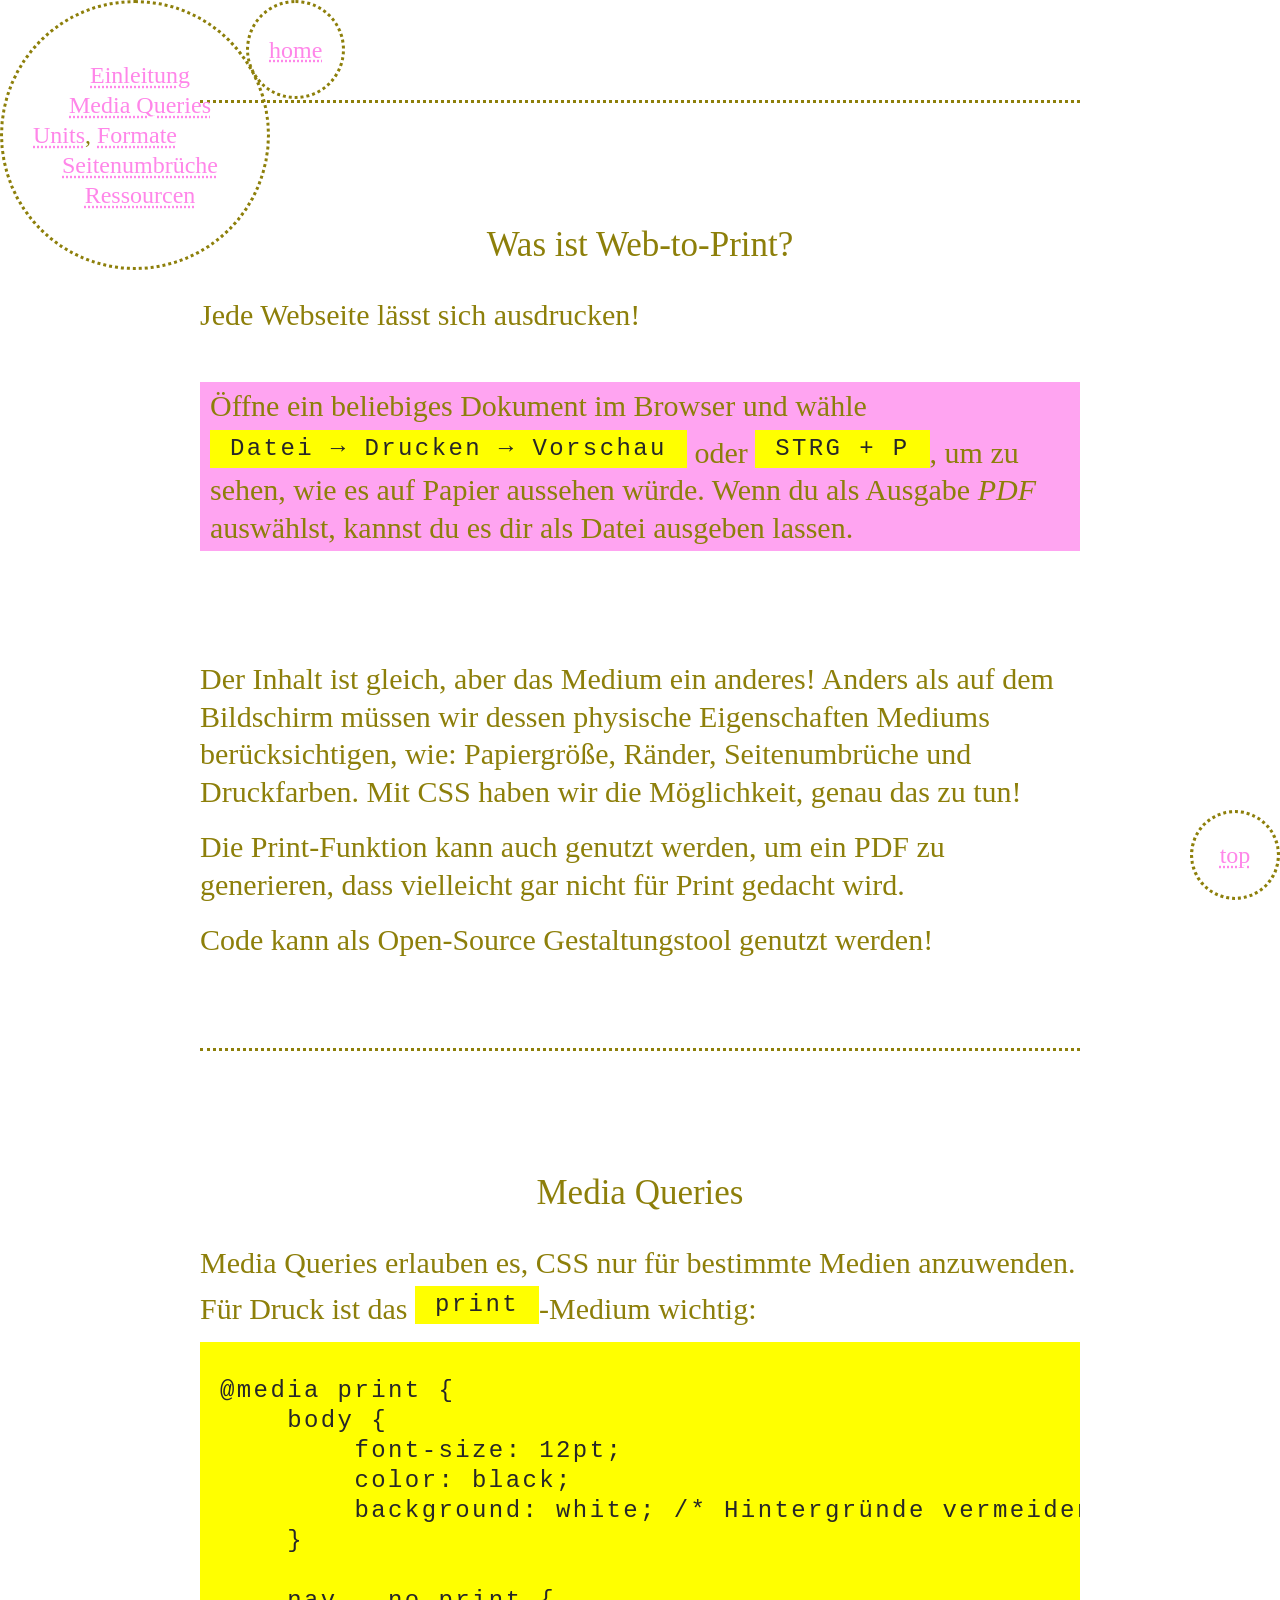
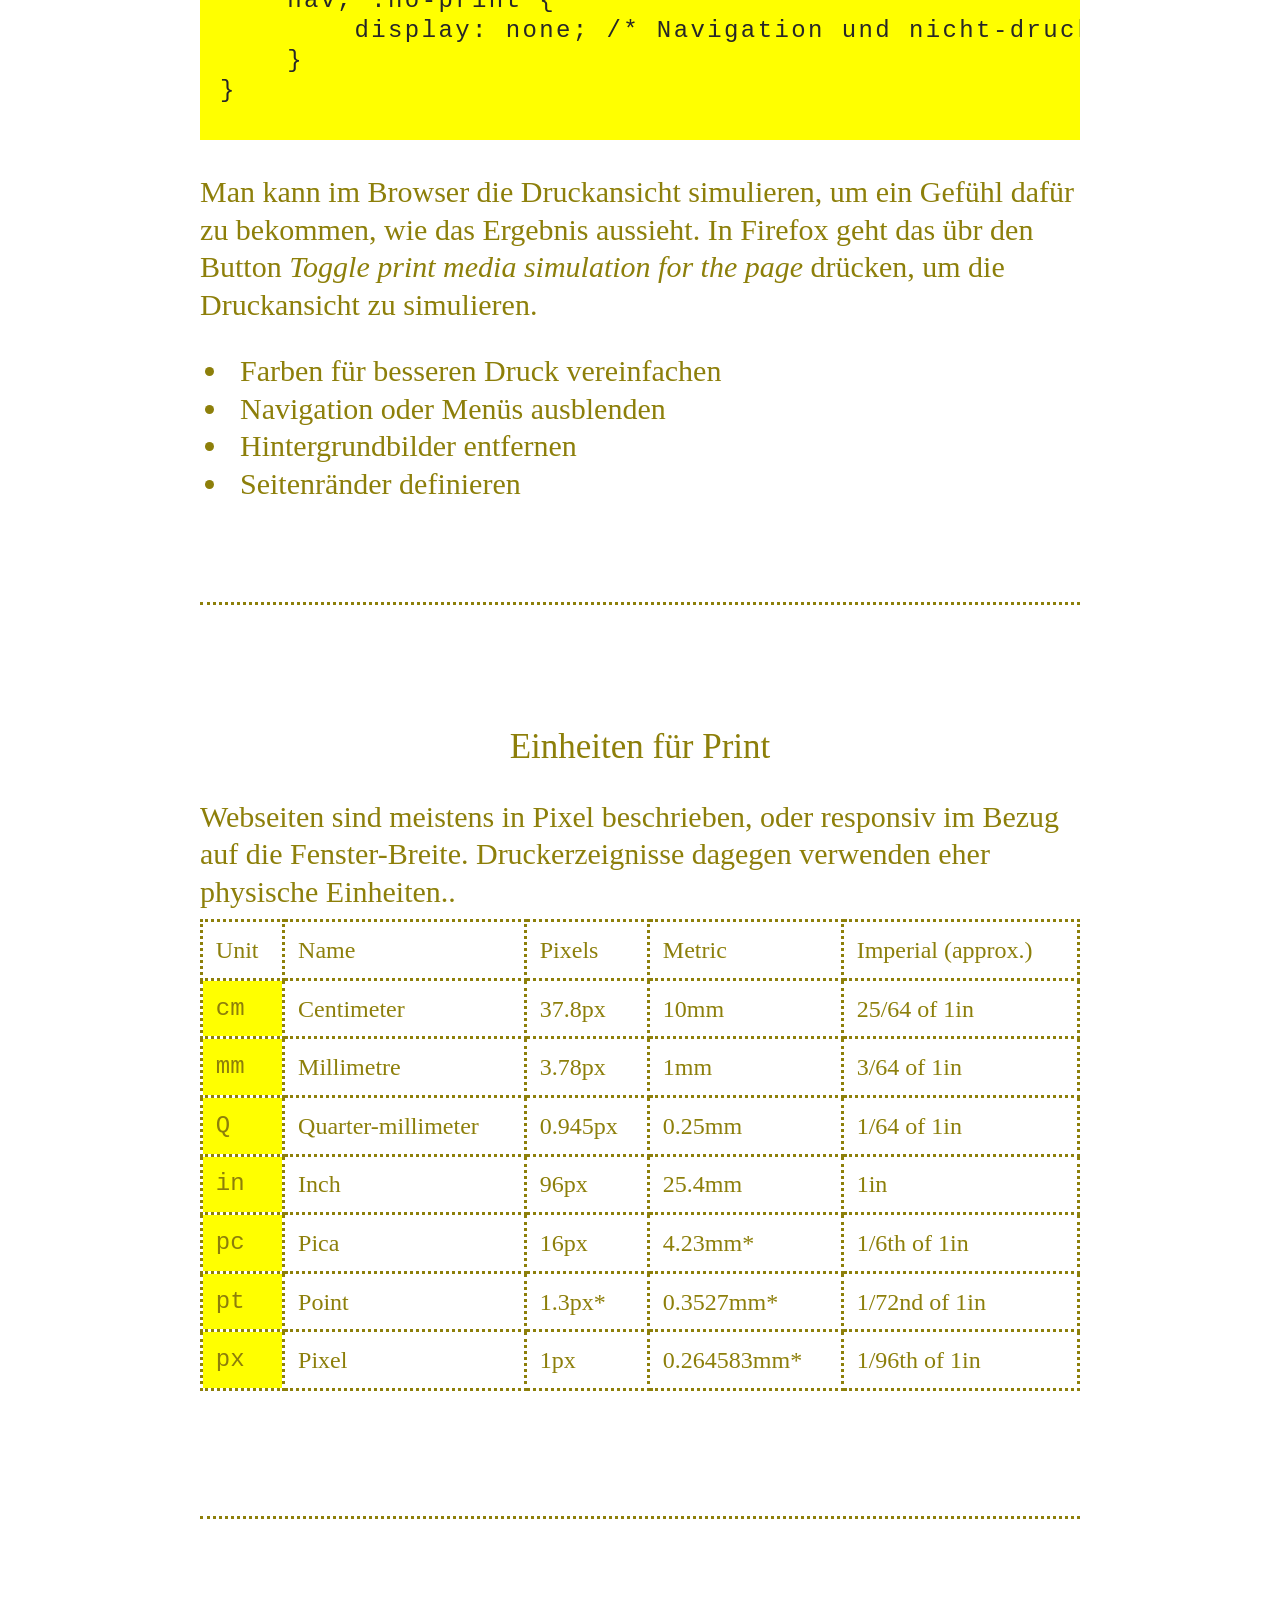
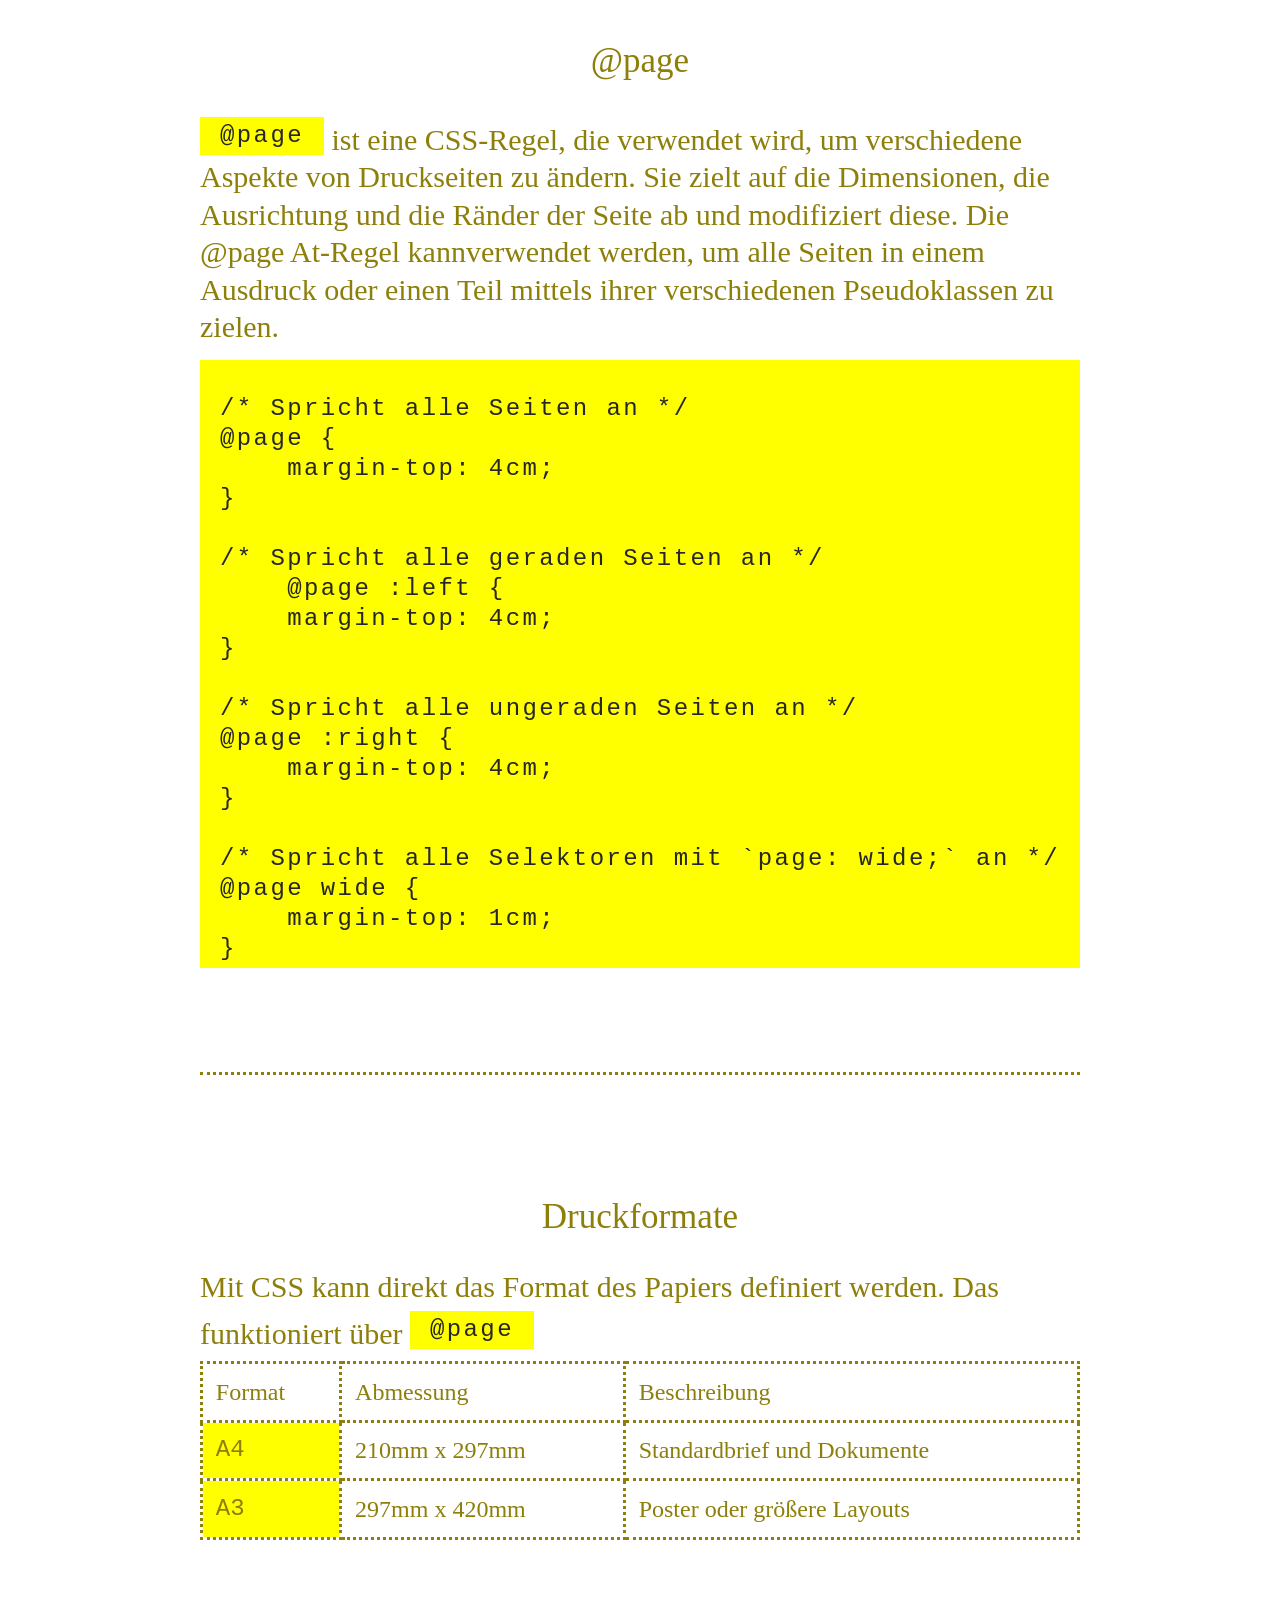
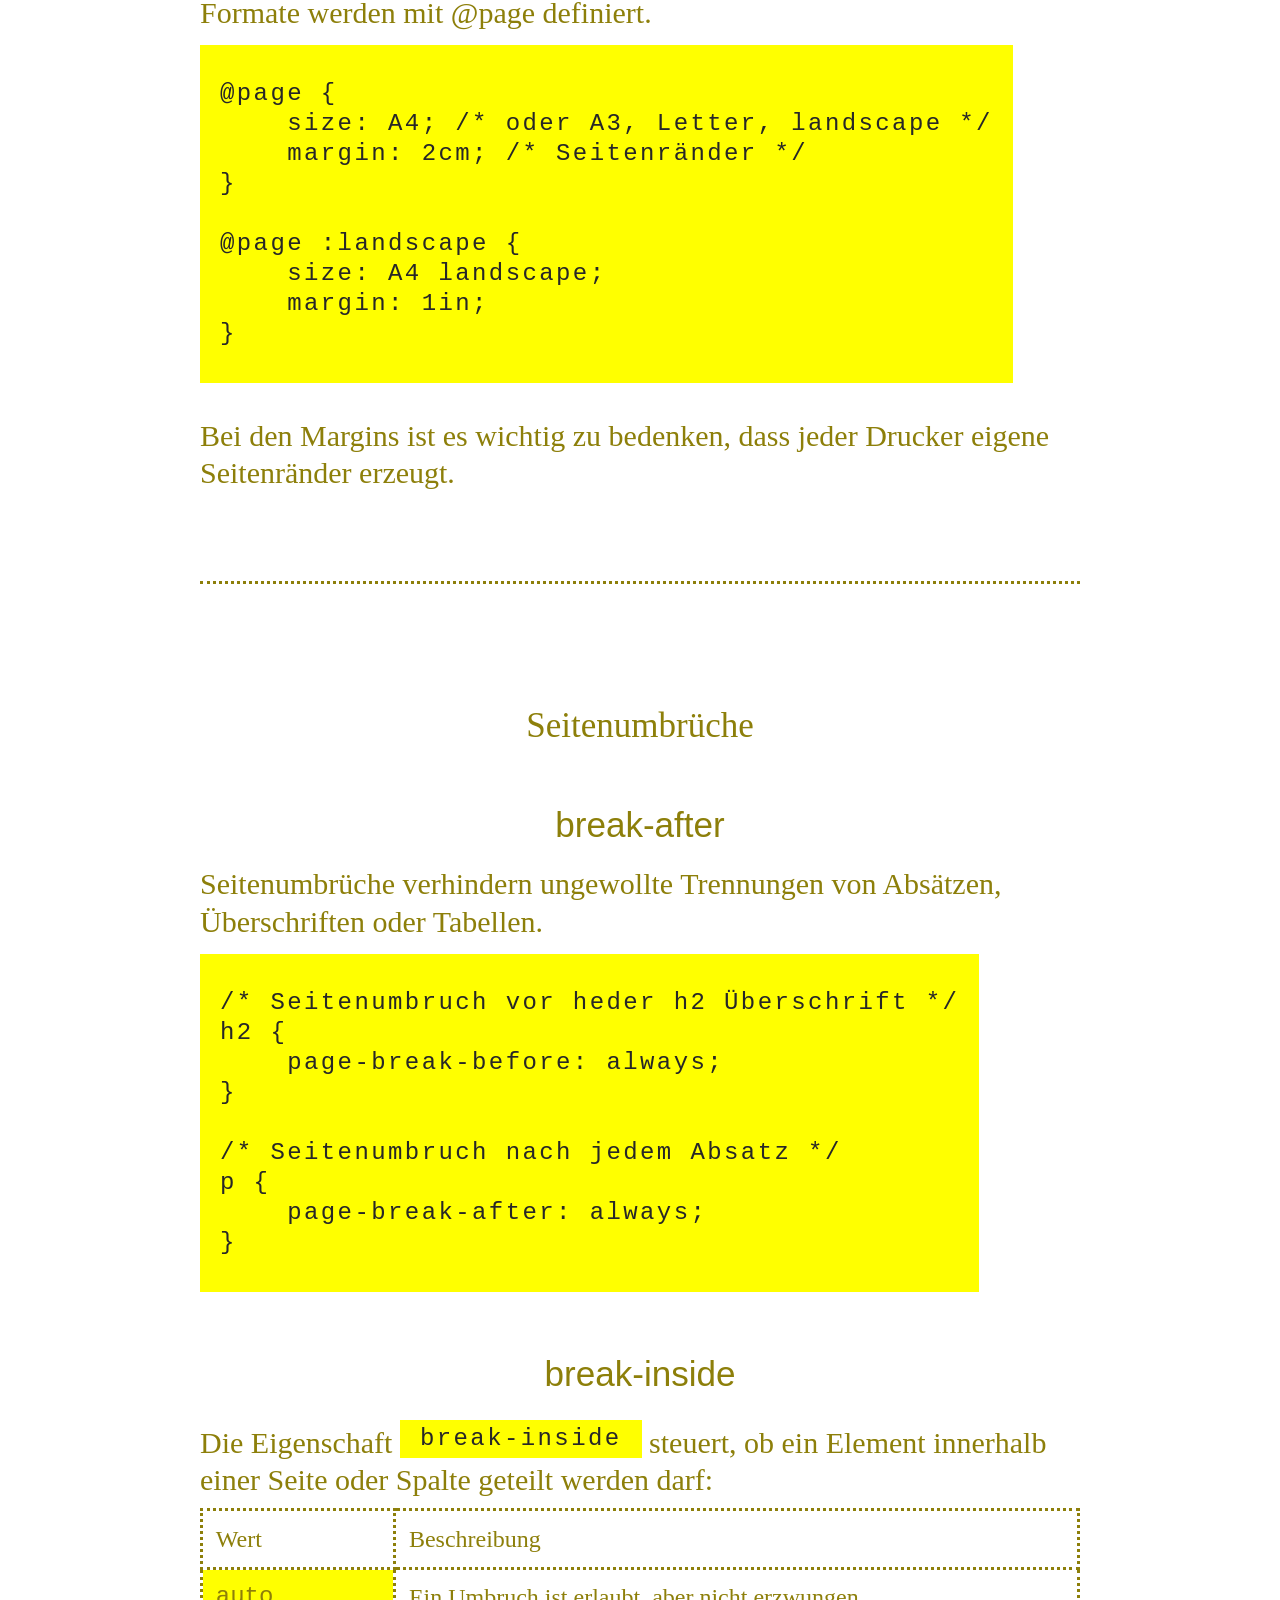
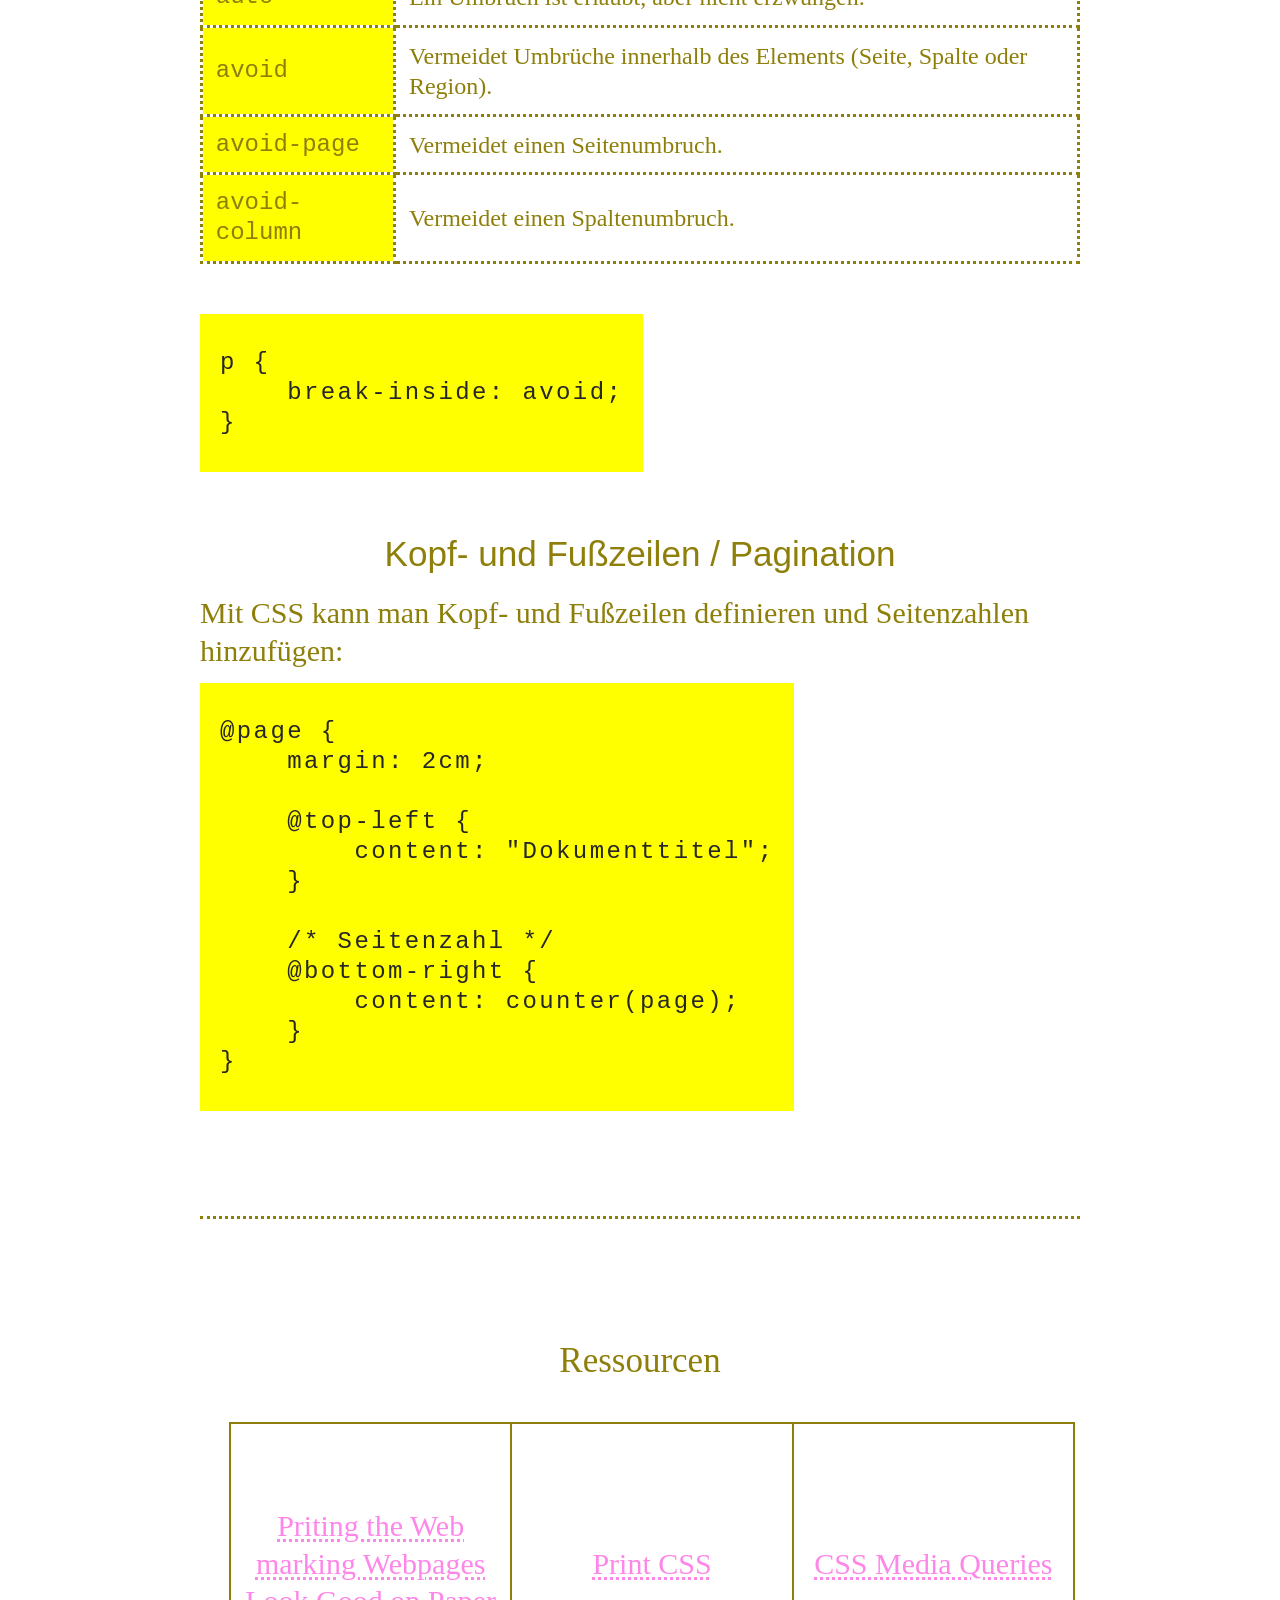
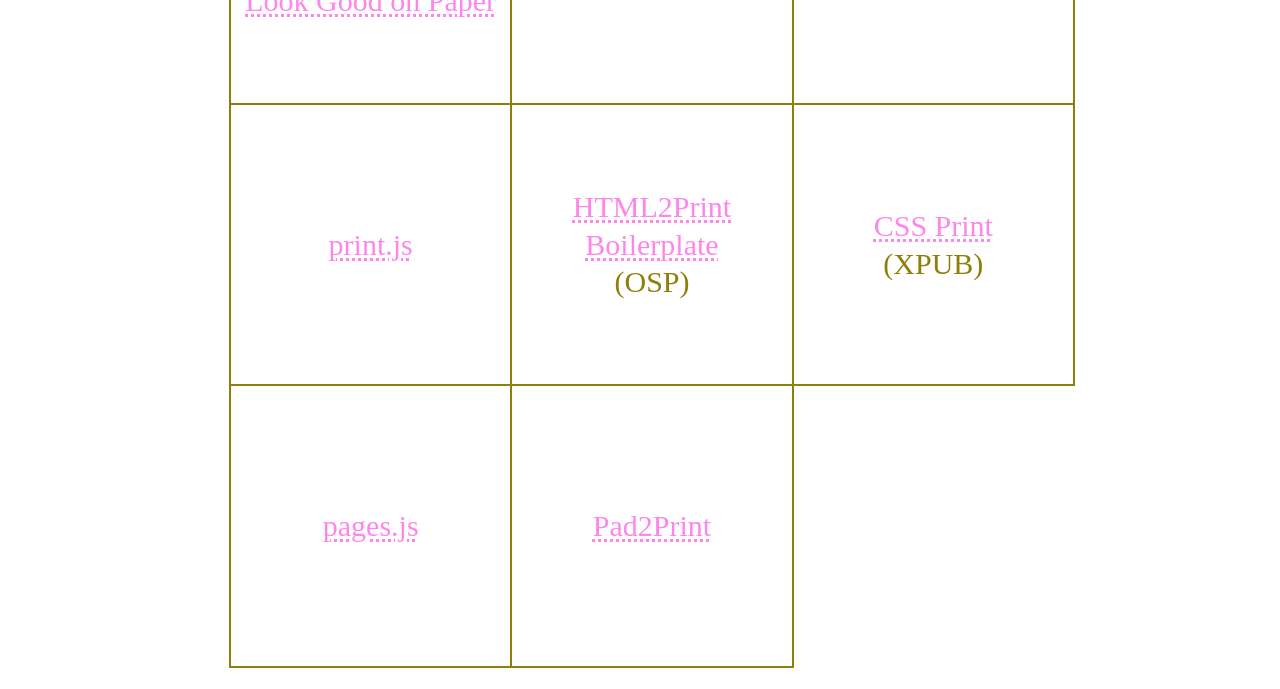
==== print.html @ 259f9be3 "update" ====
<!DOCTYPE html>
<html lang="en">

<head>
    <meta charset="UTF-8">
    <meta name="viewport" content="width=device-width, initial-scale=1.0">
    <link rel="stylesheet" href="reset.css">
    <link rel="stylesheet" href="style.css">
    <link rel="stylesheet" href="introductions.css">

    <title>Web-to-Print CSS</title>
</head>

<body>
    <nav>
        <ul>
            <li><a href="#einleitung">Einleitung</a></li>
            <li><a href="#media">Media Queries</a></li>
            <div><a href="#units">Units</a>, <a href="#formats">Formate</a></div></li>
            <li><a href="#breaks">Seitenumbrüche</a></li>
            <li><a href="#resources">Ressourcen</a></li>
        </ul>
    </nav>

    <a id="toplink" href="#top">top</a>
    <a id="homelink" href="./index.html">home</a>

    <main>

        <section id="einleitung">
            <h2>Was ist Web-to-Print?</h2>
            <p>Jede Webseite lässt sich ausdrucken!</p>
            
            <p class="task">Öffne ein beliebiges Dokument im Browser und wähle
                <code>Datei → Drucken → Vorschau</code> oder <code>STRG + P</code>, um zu sehen, wie es auf Papier aussehen würde. Wenn du als Ausgabe <i>PDF</i> auswählst, kannst du es dir als Datei ausgeben lassen.</p>

            <p>Der Inhalt ist gleich, aber das Medium ein anderes! Anders als auf dem Bildschirm müssen wir dessen physische Eigenschaften Mediums berücksichtigen, wie:
            Papiergröße, Ränder, Seitenumbrüche und Druckfarben. Mit CSS haben wir die Möglichkeit, genau das zu tun!</p>
            <p>Die Print-Funktion kann auch genutzt werden, um ein PDF zu generieren, dass vielleicht gar nicht für Print gedacht wird. </p>

            <p>Code kann als Open-Source Gestaltungstool genutzt werden!</p>

        </section>

        <section id="media">
            <h2>Media Queries</h2>
            <p>Media Queries erlauben es, CSS nur für bestimmte Medien anzuwenden. Für Druck ist das
                <code>print</code>-Medium wichtig:</p>

            <pre><code>
@media print {
    body {
        font-size: 12pt;
        color: black;
        background: white; /* Hintergründe vermeiden */
    }

    nav, .no-print {
        display: none; /* Navigation und nicht-druckbare Elemente ausblenden */
    }
}
            </code></pre>

            <p>Man kann im Browser die Druckansicht simulieren, um ein Gefühl dafür zu bekommen, wie das Ergebnis aussieht. In Firefox geht das übr den Button <i>Toggle print media simulation for the page</i> drücken, um die Druckansicht zu simulieren.</p>

            <ul>
                <li>Farben für besseren Druck vereinfachen</li>
                <li>Navigation oder Menüs ausblenden</li>
                <li>Hintergrundbilder entfernen</li>
                <li>Seitenränder definieren</li>
            </ul>
        </section>

        <section id="units">
            <h2>Einheiten für Print</h2>
            <p>Webseiten sind meistens in Pixel beschrieben, oder responsiv im Bezug auf die Fenster-Breite. Druckerzeignisse dagegen verwenden eher physische Einheiten..</p>
            <table>
                <thead>
                    <tr>
                        <th>Unit</th>
                        <th>Name</th>
                        <th>Pixels</th>
                        <th>Metric</th>
                        <th>Imperial (approx.)</th>
                    </tr>
                </thead>
                <tbody>
                    <tr>
                        <td>cm</td>
                        <td>Centimeter</td>
                        <td>37.8px</td>
                        <td>10mm</td>
                        <td>25/64 of 1in</td>
                    </tr>
                    <tr>
                        <td>mm</td>
                        <td>Millimetre</td>
                        <td>3.78px</td>
                        <td>1mm</td>
                        <td>3/64 of 1in</td>
                    </tr>
                    <tr>
                        <td>Q</td>
                        <td>Quarter-millimeter</td>
                        <td>0.945px</td>
                        <td>0.25mm</td>
                        <td>1/64 of 1in</td>
                    </tr>
                    <tr>
                        <td>in</td>
                        <td>Inch</td>
                        <td>96px</td>
                        <td>25.4mm</td>
                        <td>1in</td>
                    </tr>
                    <tr>
                        <td>pc</td>
                        <td>Pica</td>
                        <td>16px</td>
                        <td>4.23mm*</td>
                        <td>1/6th of 1in</td>
                    </tr>
                    <tr>
                        <td>pt</td>
                        <td>Point</td>
                        <td>1.3px*</td>
                        <td>0.3527mm*</td>
                        <td>1/72nd of 1in</td>
                    </tr>
                    <tr>
                        <td>px</td>
                        <td>Pixel</td>
                        <td>1px</td>
                        <td>0.264583mm*</td>
                        <td>1/96th of 1in</td>
                    </tr>
                </tbody>
            </table>
        </section>

        <section id="@page">
            <h2>@page</h2>
            <p> <code>@page</code> ist eine CSS-Regel, die verwendet wird, um verschiedene Aspekte von Druckseiten zu ändern. Sie zielt auf die Dimensionen, die Ausrichtung und die Ränder der Seite ab und modifiziert diese. Die @page At-Regel kannverwendet werden, um alle Seiten in einem Ausdruck oder einen Teil mittels ihrer verschiedenen Pseudoklassen zu zielen.</p>

<pre><code>
/* Spricht alle Seiten an */
@page {
    margin-top: 4cm;
}

/* Spricht alle geraden Seiten an */
    @page :left {
    margin-top: 4cm;
}

/* Spricht alle ungeraden Seiten an */
@page :right {
    margin-top: 4cm;
}

/* Spricht alle Selektoren mit `page: wide;` an */
@page wide {
    margin-top: 1cm;
}
</code></pre>

        </section>

        <section id="formats">
            <h2>Druckformate</h2>
            <p>Mit CSS kann direkt das Format des Papiers definiert werden. Das funktioniert über <code>@page</code></p>
            <table>
                <thead>
                    <tr>
                        <th>Format</th>
                        <th>Abmessung</th>
                        <th>Beschreibung</th>
                    </tr>
                </thead>
                <tbody>
                    <tr>
                        <td>A4</td>
                        <td>210mm x 297mm</td>
                        <td>Standardbrief und Dokumente</td>
                    </tr>
                    <tr>
                        <td>A3</td>
                        <td>297mm x 420mm</td>
                        <td>Poster oder größere Layouts</td>
                    </tr>
                </tbody>
            </table>

            <p>Formate werden mit @page definiert.</p>
            <pre><code>
@page {
    size: A4; /* oder A3, Letter, landscape */
    margin: 2cm; /* Seitenränder */
}

@page :landscape {
    size: A4 landscape;
    margin: 1in;
}
            </code></pre>

            <p>Bei den Margins ist es wichtig zu bedenken, dass jeder Drucker eigene Seitenränder erzeugt.</p>
        </section>

        <section id="breaks">
            <h2>Seitenumbrüche</h2>

            <h3>break-after</h3>
            <p>Seitenumbrüche verhindern ungewollte Trennungen von Absätzen, Überschriften oder Tabellen.</p>

            <pre><code>
/* Seitenumbruch vor heder h2 Überschrift */
h2 {
    page-break-before: always; 
}

/* Seitenumbruch nach jedem Absatz */
p {
    page-break-after: always;
}
            </code></pre>

            <h3>break-inside</h3>
            <p>Die Eigenschaft <code>break-inside</code> steuert, ob ein Element innerhalb einer Seite oder Spalte geteilt werden darf:</p>
            <table>
                <thead>
                    <tr>
                        <th>Wert</th>
                        <th>Beschreibung</th>
                    </tr>
                </thead>
                <tbody>
                    <tr>
                        <td>auto</td>
                        <td>Ein Umbruch ist erlaubt, aber nicht erzwungen.</td>
                    </tr>
                    <tr>
                        <td>avoid</td>
                        <td>Vermeidet Umbrüche innerhalb des Elements (Seite, Spalte oder Region).</td>
                    </tr>
                    <tr>
                        <td>avoid-page</td>
                        <td>Vermeidet einen Seitenumbruch.</td>
                    </tr>
                    <tr>
                        <td>avoid-column</td>
                        <td>Vermeidet einen Spaltenumbruch.</td>
                    </tr>
                </tbody>
            </table>

            <pre><code>
p {
    break-inside: avoid;
}
            </code></pre>

            
            <h3>Kopf- und Fußzeilen / Pagination</h3>
            <p>Mit CSS kann man Kopf- und Fußzeilen definieren und Seitenzahlen hinzufügen:</p>

            <pre><code>
@page {
    margin: 2cm;

    @top-left {
        content: "Dokumenttitel";
    }

    /* Seitenzahl */
    @bottom-right {
        content: counter(page); 
    }
}
            </code></pre>
        </section>

        <section class="material" id="resources">
            <h2>Ressourcen</h2>
            <ul>
                <li><a href="https://piccalil.li/blog/printing-the-web-making-webpages-look-good-on-paper/">Priting the Web marking
                            Webpages Look Good on Paper</a></li>
                <li><a href="https://wiki.selfhtml.org/wiki/Print-CSS">Print CSS</a></li>
                <li><a href="https://developer.mozilla.org/en-US/docs/Web/CSS/CSS_media_queries/Printing">CSS Media
                        Queries</a></li>
                <li><a href="https://printjs.crabbly.com/">print.js</a></li>
                <li><a href="https://osp.kitchen/tools/html2print/">HTML2Print Boilerplate</a>(OSP)</li>
                <li><a href="https://hub.xpub.nl/cerealbox/~imre/css-print/CSS_Print.html">CSS Print</a>(XPUB)</li>
                <li><a href="https://pagedjs.org/">pages.js</a></li>
                <li><a href="https://gitlab.com/Luuse/pad2print">Pad2Print</a></li>
            </ul>
        </section>
    </main>
</body>

</html>
---- style.css ----
@import './reset.css';

body {
  width: 100%;
  margin: 0;
  font-family: "Times Dot";
  color: var(--primary-color);
  background-color: rgb(255, 255, 255);
  display: flex;
  justify-content: center;
  flex-direction: column;
  align-items: center;
  flex-wrap: wrap;
  padding: 1rem;
  line-height: 1.25;
  font-size: 1.5rem;
  overflow-x: hidden;
}

::-moz-selection { /* Code for Firefox */
  color: white;
  background: var(--primary-color);
}

::selection {
  color: white;
  background: var(--primary-color);
}



header {
  position: relative;
  height: 100vh;
  display: flex;
  align-items: center;
  justify-content: center;
  background: white;
  z-index: 0;
}

h1 {
  text-align: left;
  letter-spacing: -0.02em;
  margin-top: 1rem;
  font-size: 10rem;
  text-align: center;
  line-height: 1;
  pointer-events: none;
}

h2 {
  font-size: 1.5rem;
  margin-bottom: 1rem;
  margin-top: 2rem;
}

h3 {
  margin-bottom: 0.5rem;
}

a {
  text-decoration: underline;
  text-decoration-thickness: 0.1rem;
  text-underline-offset: 0.15rem;
}

nav {
  border: 3px dotted var(--primary-color);
  aspect-ratio: 1/1;
  padding: 0.5rem;
  border-radius: 100%;
  display: block;
  width: 13.5rem;
  position: fixed;
  top: 0;
  left: 0;
  font-size: 1.2rem;
  display: flex;
  flex-direction: column;
  justify-content: center;
  align-items: center;
}

nav ul {
  padding: 0 1rem;
}


nav ul li {
  padding: 0;
  list-style-type: none;
  text-align: center;
}


details {
  width: 100%;
  text-align: center;
  margin-top: 3rem;
  margin-bottom: 3rem;
}

main {
  width: 100%;
  font-size: 1.5rem;
  display: flex;
  flex-direction: column;
  align-items: center;
  max-width: 44rem;
  margin: auto;
}

ul {
  text-align: left;
  list-style-type: disc;
  padding-left: 1.5rem;
}

ul, ul li {
  list-style-type: disc;
}

li {
  position: relative;
  display: list-item;
  padding-left: 0.5rem !important;
}

li ul li {
  list-style-type: circle;
}


li > ul {
  margin-top: 0;
  margin-bottom: 0;
}



section {
  width: 100%;
  margin-top: 4rem;
  border-top: 3px dotted var(--primary-color);
  padding-top: 4rem;
}

table {
  width: 100%;
  border: 2px dotted var(--primary-color);
  padding: 0;
}

tr {
  position: relative;
  border-spacing: 0;
  margin-top: -2px;
}

th {
  font-weight: normal;
  text-align: left;
}

td {
  font-size: 1.2rem;
  border-right: 3px dotted var(--primary-color);
  padding: 0.25rem;
}



.hero__list {
  display: grid; 
  column-gap: 0.5rem;
  grid-template-columns: repeat(2, minmax(0, 1fr));
}

form {
  text-align: left;
  margin: 3rem auto;
}

input {
  max-width: 100%;
}

#other-field {
  opacity: 0;
}

/* Show the additional input field when "Something else" checkbox is checked */
#something_else:checked+#other-field {
  opacity: 1;
}

label:has(> #something_else:checked)+#other-field {
  opacity: 1;
}

.quote__source {
  text-align: right;
  margin-top: 0.75rem;
}

.material ul {
  display: flex;
  flex-wrap: wrap;
}

.material li {
  border: 2px solid var(--primary-color);
  display: block;
  aspect-ratio: 1;
  width: calc(100% / 3);
  display: flex;
  flex-direction: column;
  align-items: center;
  justify-content: center;
  text-align: center;
  margin: -1px;
  padding: 0.5rem;
}

#toplink {
  position: fixed;
  bottom: 0;
  right: 0;
  padding: 1rem;
  display: flex;
  justify-content: center;
  align-items: center;
  aspect-ratio: 1;
  border: 3px dotted var(--primary-color);

  border-radius: 100%;
  font-size: 1.2rem;
  width: 4.5rem;
  height: 4.5rem;
}

#homelink {
  position: fixed;
  top: 0;
  left: 12.3rem;
  padding: 1rem;
  display: flex;
  align-items: center;
  aspect-ratio: 1;
  border: 3px dotted var(--primary-color);

  border-radius: 100%;
  font-size: 1.2rem;
}

.task {
  background-color: rgb(255, 164, 241);
  padding: 0.25rem 0.5rem;
  margin-bottom: 5rem;
  margin-top: 2rem;
}

table {
  border-spacing: 0;
  border-collapse: collapse;
  border: 2px dotted var(--primary-color);
  overflow-x: hidden;
  font-size: 1.2rem;
  margin-bottom: 5vh;
}

th,
td {
  padding: 0.25rem;
  border: 3px dotted var(--primary-color);
  margin: -1px;
  padding: 1vw;
}

header {
  width: 100%;
  display: flex;
  justify-content: center;
  margin-bottom: 1rem;
}

#subpages {
  position: fixed;
  bottom: 0;
  right: 0;
}

.subpage {
  display: flex;
  align-items: center;
  justify-content: center;
  aspect-ratio: 1;
  border: 3px dotted var(--primary-color);

  border-radius: 100%;
  font-size: 1.2rem;
  text-align: center;
  padding: 0.3rem;
  width: 4.5rem;
  height: 4.5rem;
}
---- introductions.css ----
body, h1, h2, h3 * {
    font-family: Times Dot;
    font-size: 1.75rem;
}



a {
    text-decoration: underline;
    text-decoration-style: dotted;
}

a:hover {
    font-style: italic;
}

pre {
    width: fit-content;
    margin: 0;
}

p {
    width: 100%;
    margin: 1vh 0;
}

section {
    display: flex;
    flex-direction: column;
    align-items: center;
}

pre {
    width: 100%;
}

code {
    letter-spacing: 0.1em;
    background: yellow;
    display: inline-block;
    max-width: 100%;
    font-size: 1.2rem;
    overflow: hidden;
    overflow-x: auto;
    transform: translateY(0.25rem);
    padding: 0.2rem 1rem;
    color: rgb(39, 39, 39);
    margin-bottom: 2vh;
}

code code {
    background: w;
}

p > code {
    margin-bottom: 0;
}


video, iframe {
    margin: 3rem auto;
    display: block;
    width: 100%;
    aspect-ratio: 16/9;
}

figure {
    width: 100%;
    margin-block-start: 0;
    margin-block-end: 0;
    margin-inline-start: 0;
    margin-inline-end: 0;
}

figure ~ figure {
    margin-top: 2vh;
}

img {
    display: block;
    margin: auto;
    max-width: 60%;
    margin-top: 1rem;
}

figcaption {
    font-size: 1.2rem;
    text-align: center;
    margin-top: 0.25rem;
    margin-bottom: 2rem;
}




td:has(pre) {
    background-color: yellow;
    text-align: left;
}

td:first-child {
    font-family: monospace;
    background-color: yellow;
}



th {
    font-weight: normal;
}

/* ul li {
    list-style-type: disc;
}

li {
    padding-inline: 3vw;
}

li ul li {
    list-style-type: circle;
}

li ul {
    padding-inline: 3vw;
} */

ul {
    text-align: left;
    margin-top: 1rem;
    margin-bottom: 1rem;
    list-style-type: disc;
    width: 100%;
}

ul, ul li {
    list-style-type: disc;
}

li {
    position: relative;
    display: list-item;
}

li > ul {
    margin-top: 0;
    margin-bottom: 0;
}

li ul li {
    list-style-type: circle;
}


.reset *, .reset {
    font-family: sans-serif;
}

.reset h1 {
    font-size: 30px;
    font-weight: bolder;
}

.reset h2 {
    font-size: 25px;
    font-weight: bolder;
    text-align: left;
}

.reset a {
    text-decoration: underline;
}
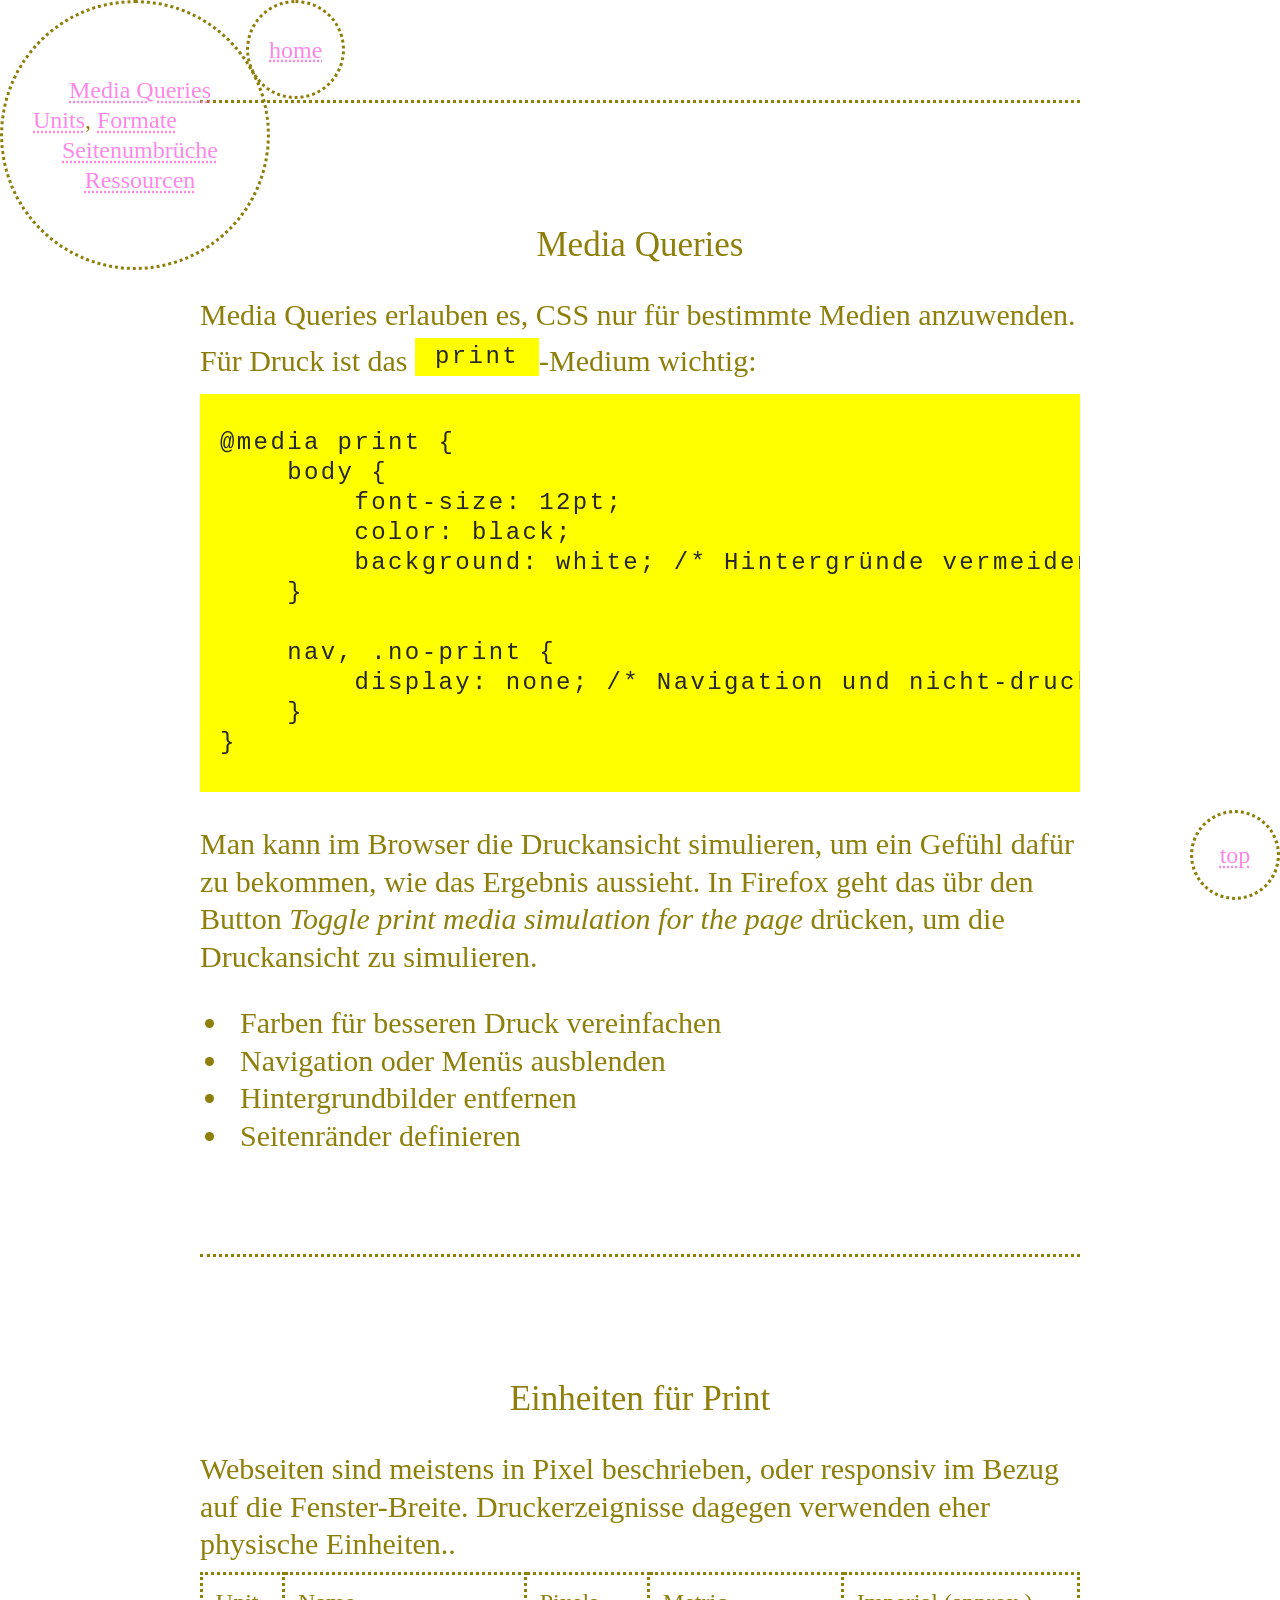
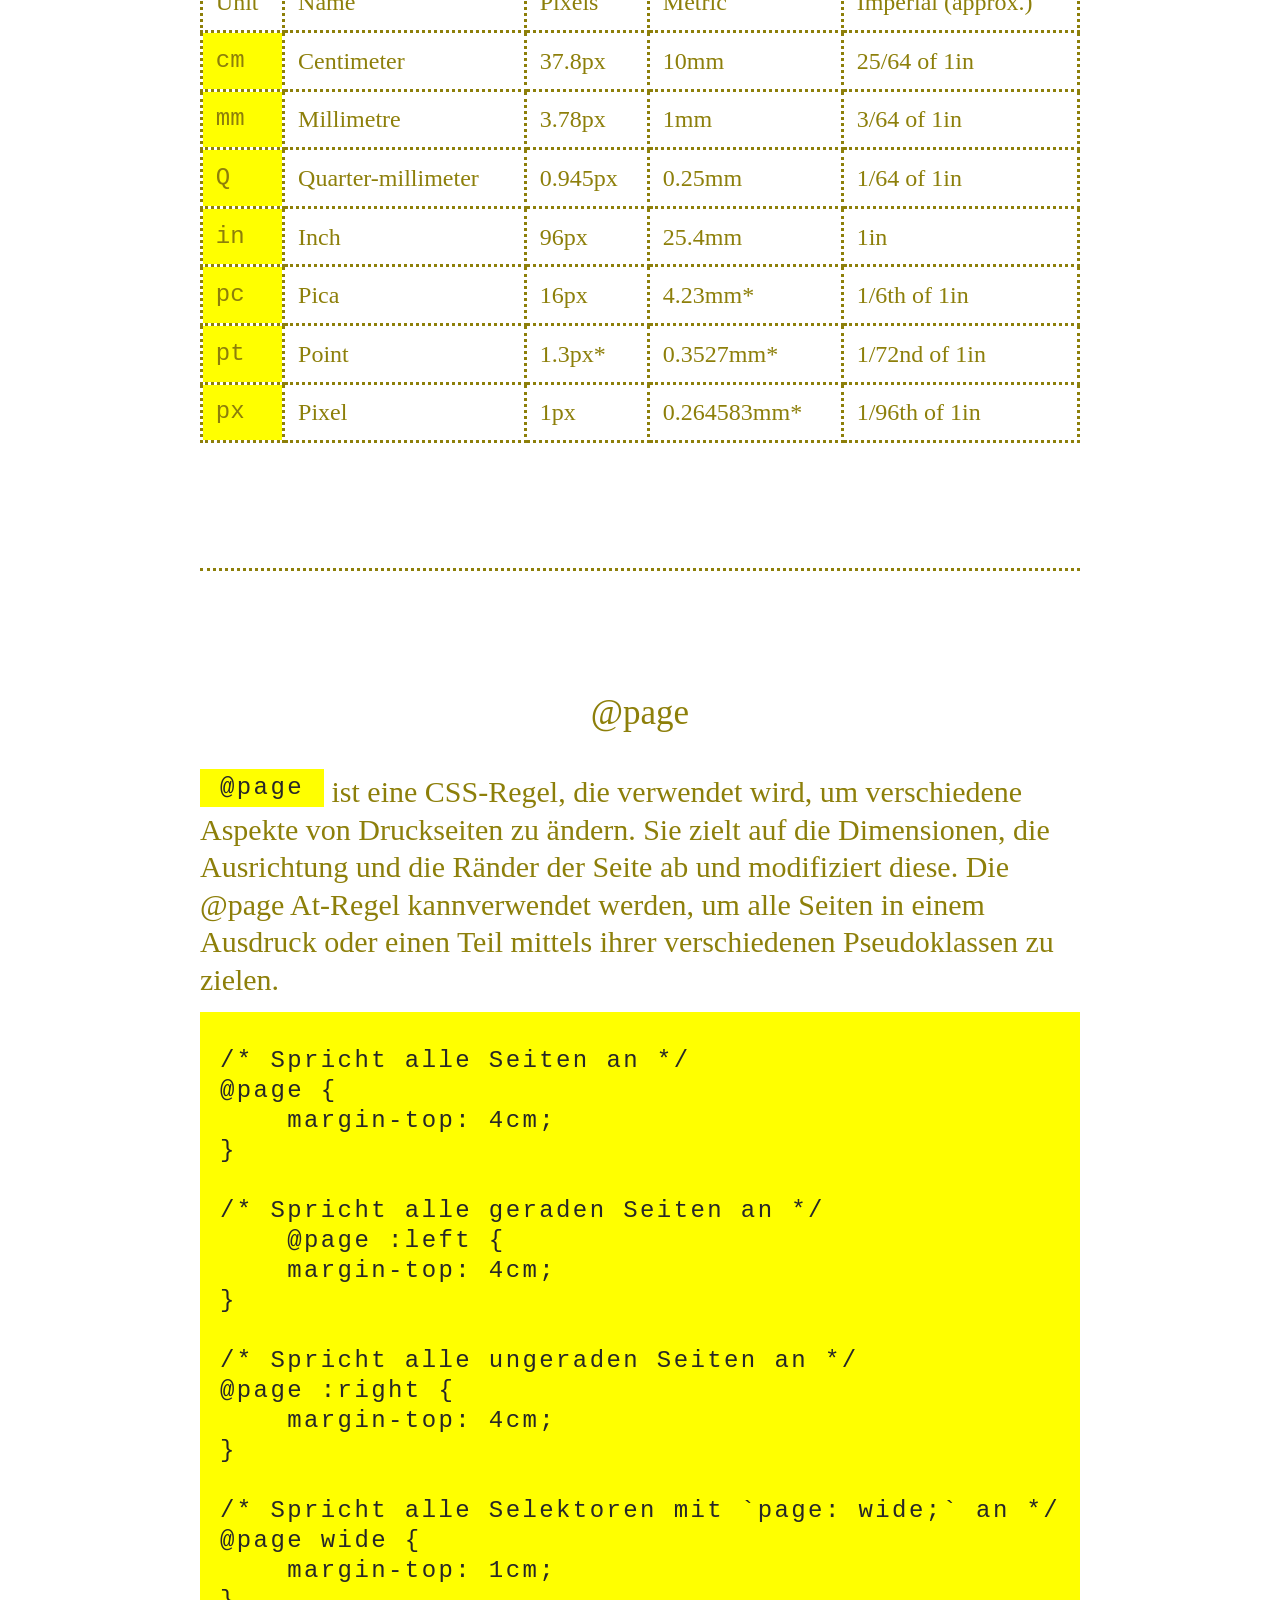
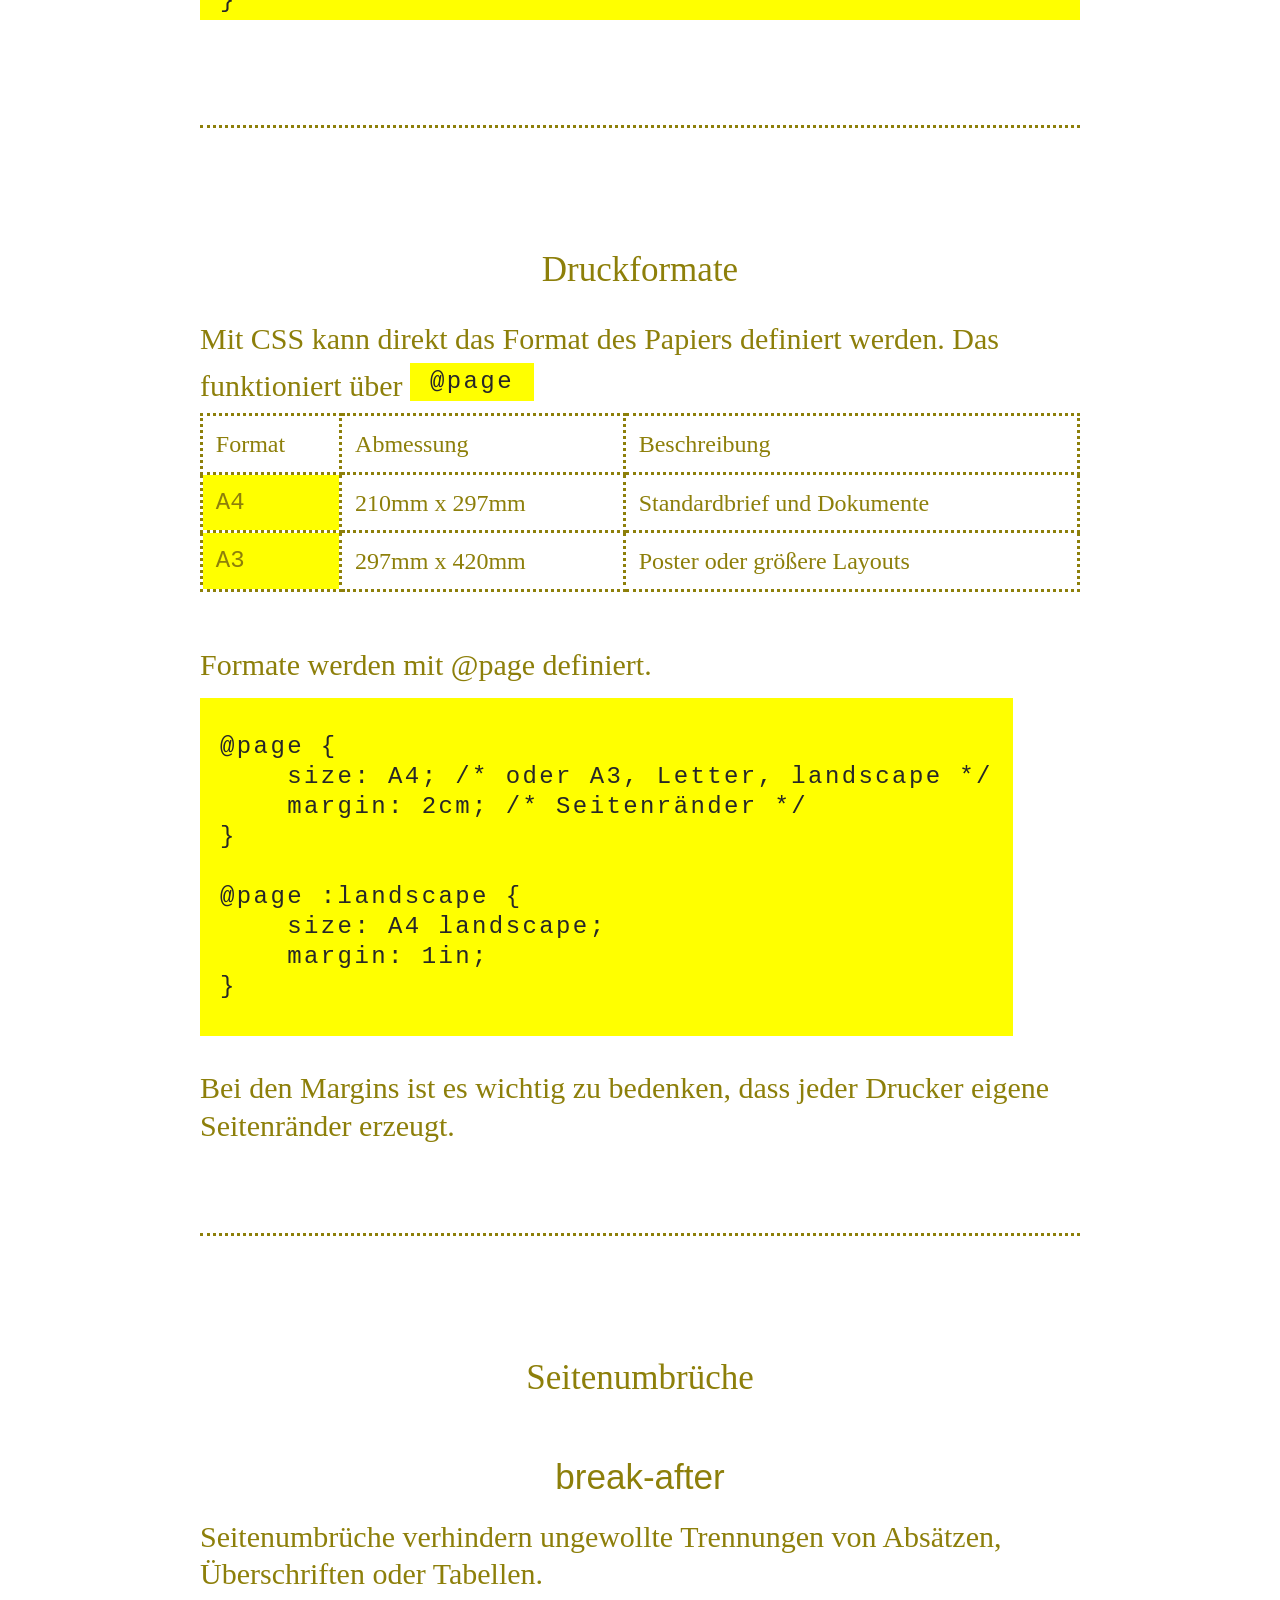
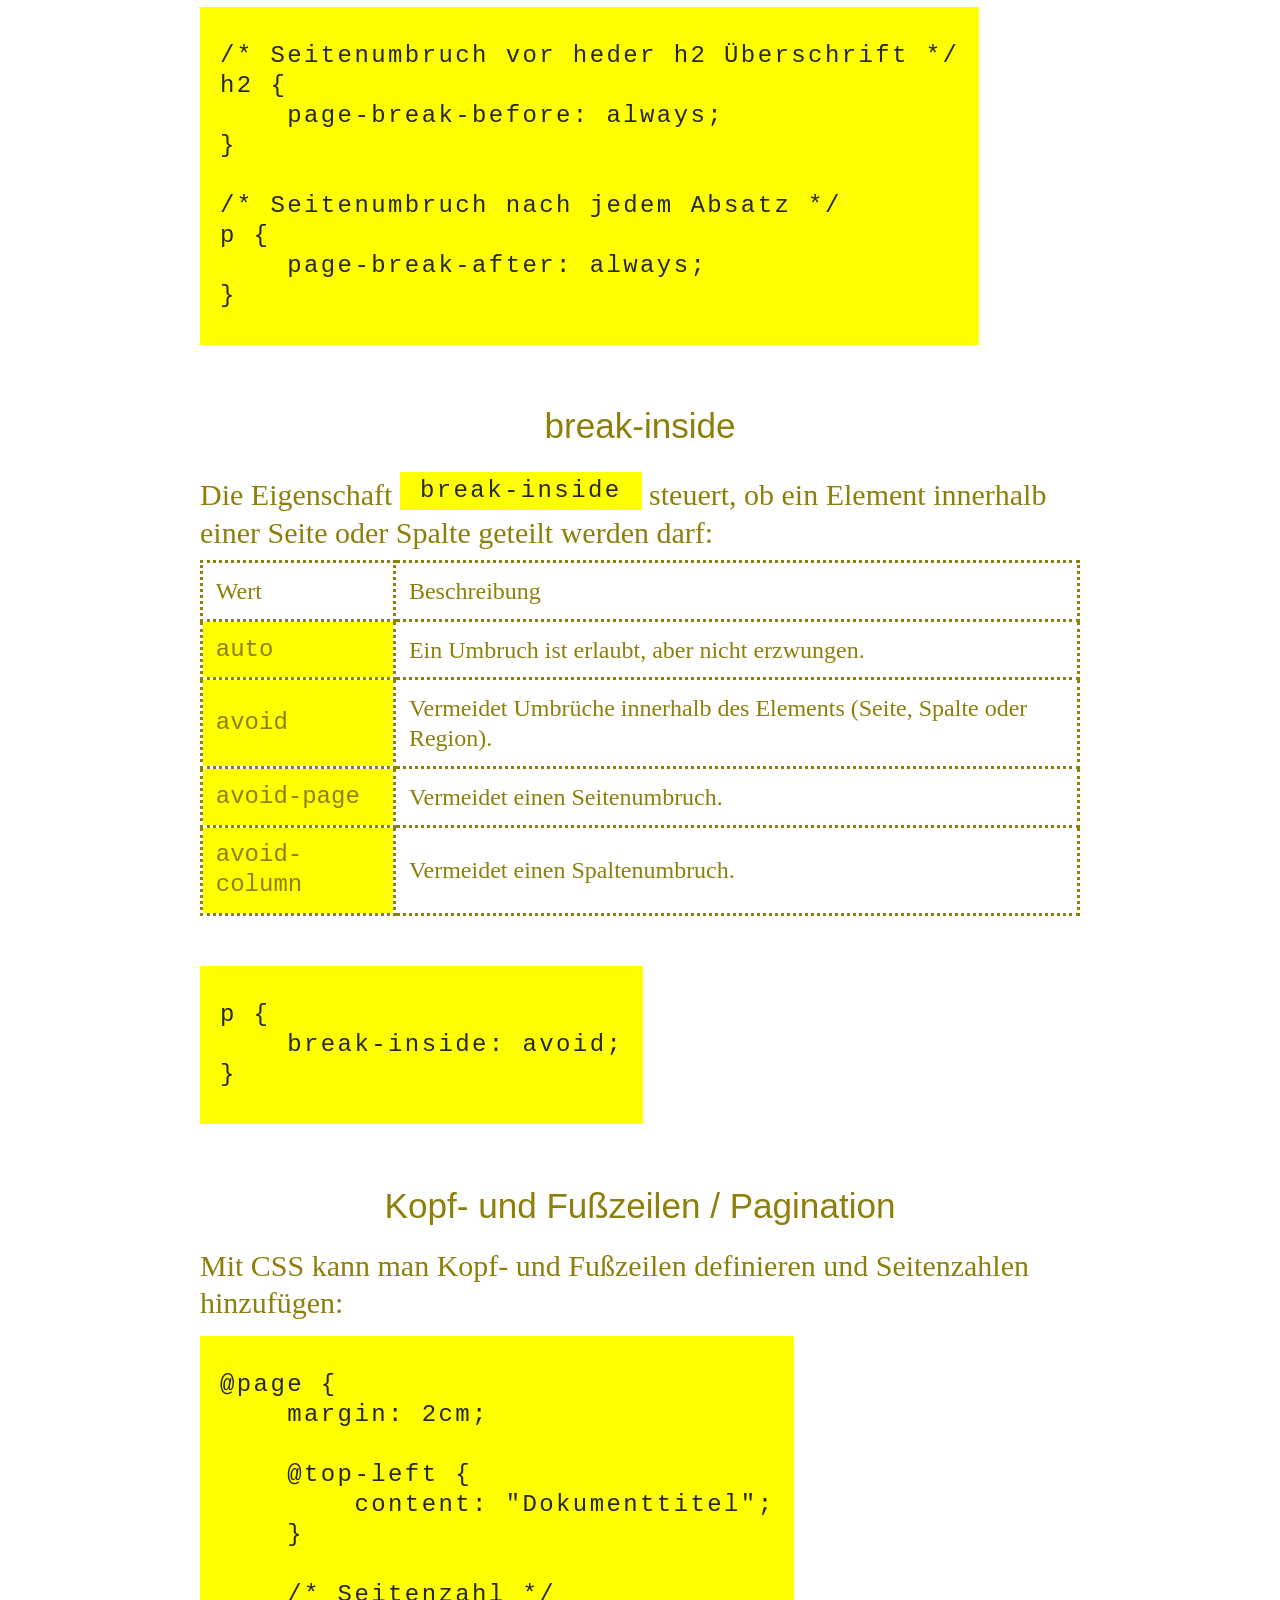
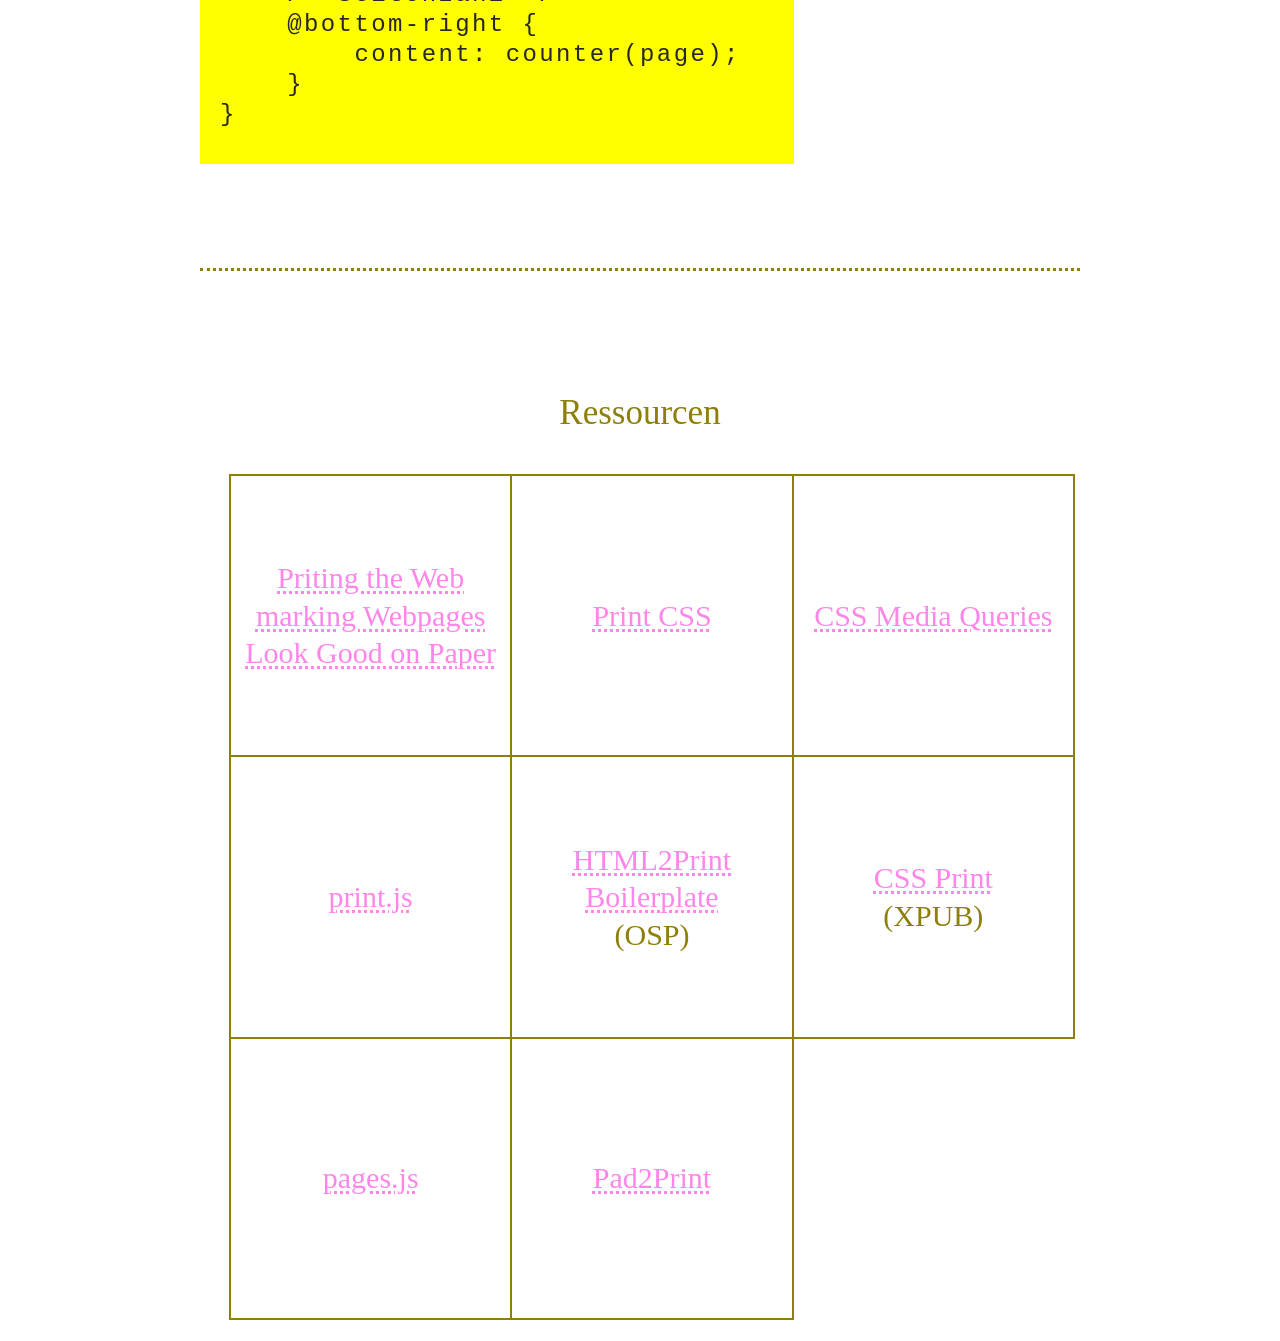
==== commit c377d128: "update" ====
--- a/print.html
+++ b/print.html
@@ -14,7 +14,6 @@
 <body>
     <nav>
         <ul>
-            <li><a href="#einleitung">Einleitung</a></li>
             <li><a href="#media">Media Queries</a></li>
             <div><a href="#units">Units</a>, <a href="#formats">Formate</a></div></li>
             <li><a href="#breaks">Seitenumbrüche</a></li>
@@ -27,20 +26,7 @@
 
     <main>
 
-        <section id="einleitung">
-            <h2>Was ist Web-to-Print?</h2>
-            <p>Jede Webseite lässt sich ausdrucken!</p>
-            
-            <p class="task">Öffne ein beliebiges Dokument im Browser und wähle
-                <code>Datei → Drucken → Vorschau</code> oder <code>STRG + P</code>, um zu sehen, wie es auf Papier aussehen würde. Wenn du als Ausgabe <i>PDF</i> auswählst, kannst du es dir als Datei ausgeben lassen.</p>
-
-            <p>Der Inhalt ist gleich, aber das Medium ein anderes! Anders als auf dem Bildschirm müssen wir dessen physische Eigenschaften Mediums berücksichtigen, wie:
-            Papiergröße, Ränder, Seitenumbrüche und Druckfarben. Mit CSS haben wir die Möglichkeit, genau das zu tun!</p>
-            <p>Die Print-Funktion kann auch genutzt werden, um ein PDF zu generieren, dass vielleicht gar nicht für Print gedacht wird. </p>
-
-            <p>Code kann als Open-Source Gestaltungstool genutzt werden!</p>
-
-        </section>
+     
 
         <section id="media">
             <h2>Media Queries</h2>
